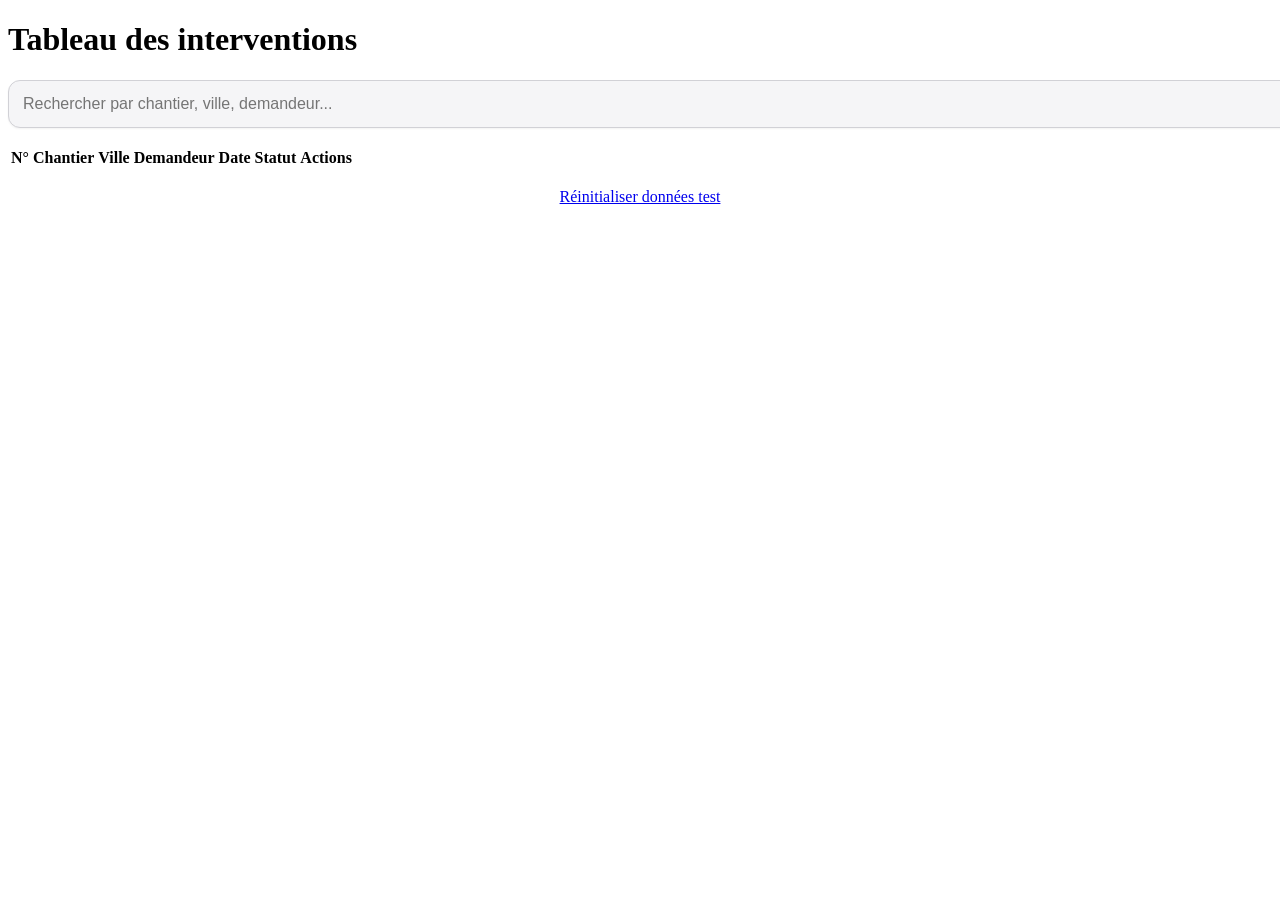
==== index.html @ 06b155c2 "Update index.html" ====
<!DOCTYPE html>
<html lang="fr">
<head>
    <meta charset="utf-8" />
    <meta name="viewport" content="width=device-width,initial-scale=1" />
    <title>Tableau des interventions</title>
    <link rel="stylesheet" href="style.css" />
</head>
<body>
<header>
    <h1>Tableau des interventions</h1>
</header>

<main class="container">
    <div class="card">
        <input id="recherche" placeholder="Rechercher par chantier, ville, demandeur..." />
        <table id="tableauInterventions">
            <thead>
                <tr>
                    <th>N°</th>
                    <th>Chantier</th>
                    <th>Ville</th>
                    <th>Demandeur</th>
                    <th>Date</th>
                    <th>Statut</th>
                    <th>Actions</th>
                </tr>
            </thead>
            <tbody id="tbodyInterventions"></tbody>
        </table>
    </div>

    <div style="text-align:center; margin-top:18px;">
        <a href="#" id="resetData" class="btn">Réinitialiser données test</a>
    </div>
</main>

<script src="data-init.js"></script>
<script>
function render() {
    const tbody = document.getElementById('tbodyInterventions');
    const q = document.getElementById('recherche').value.toLowerCase();
    let interventions = JSON.parse(localStorage.getItem('interventions')) || [];
    tbody.innerHTML = '';

    interventions.forEach(inter => {
        if (q && !(
            (inter.chantier||'').toLowerCase().includes(q) ||
            (inter.ville||'').toLowerCase().includes(q) ||
            (inter.demandeur||'').toLowerCase().includes(q)
        )) return;

        const tr = document.createElement('tr');
        tr.className = 'ligne-' + (inter.statut || 'a-planifier').toLowerCase().replace(/\s/g,'-');

        tr.innerHTML = `
            <td>${inter.numero || inter.id}</td>
            <td>${inter.chantier || ''}</td>
            <td>${inter.ville || ''}</td>
            <td>${inter.demandeur || ''}</td>
            <td>${inter.datePlanif || ''}</td>
            <td><span class="statut statut-${(inter.statut||'a-planifier').toLowerCase().replace(/\s/g,'-')}">${inter.statut || 'À planifier'}</span></td>
            <td>
                <a class="btn" href="modifier.html?id=${inter.id}">Modifier</a>
            </td>
        `;
        tbody.appendChild(tr);
    });
}

document.getElementById('recherche').addEventListener('input', render);
document.getElementById('resetData').addEventListener('click', function(e){
    e.preventDefault();
    if (confirm('Réinitialiser les données de test ?')) {
        initializeSampleData(true);
        render();
    }
});

window.addEventListener('DOMContentLoaded', render);
</script>
</body>
</html>
---- style.css ----
/* --- Champs style iOS --- */
input, select, textarea {
    width: 100%;
    padding: 14px;
    background: #f5f5f7;
    border: 1px solid #d1d1d6;
    border-radius: 12px;
    color: #000;
    font-size: 16px;
    margin-bottom: 18px;
    transition: 0.25s ease;
    box-shadow: 0 1px 2px rgba(0,0,0,0.05);
}

input:focus, select:focus, textarea:focus {
    background: #ffffff;
    border-color: #4da3ff;
    box-shadow: 0 0 0 4px rgba(77,163,255,0.25);
    outline: none;
}

/* --- Bouton retour stylé --- */
.btn-retour {
    display: inline-block;
    padding: 10px 18px;
    background: #e0e0e0;
    color: #333;
    border-radius: 10px;
    text-decoration: none;
    font-weight: 600;
    transition: 0.2s;
    border: 1px solid #c7c7c7;
}

.btn-retour:hover {
    background: #d5d5d5;
    transform: translateX(-3px);
}

/* --- Popup validation --- */
.validation-popup {
    position: fixed;
    top: 20px;
    right: 20px;
    background: #28a745;
    color: white;
    padding: 12px 20px;
    border-radius: 12px;
    font-weight: bold;
    opacity: 0;
    transform: translateY(-10px);
    transition: 0.4s ease;
    z-index: 9999;
}

.validation-popup.show {
    opacity: 1;
    transform: translateY(0);
}
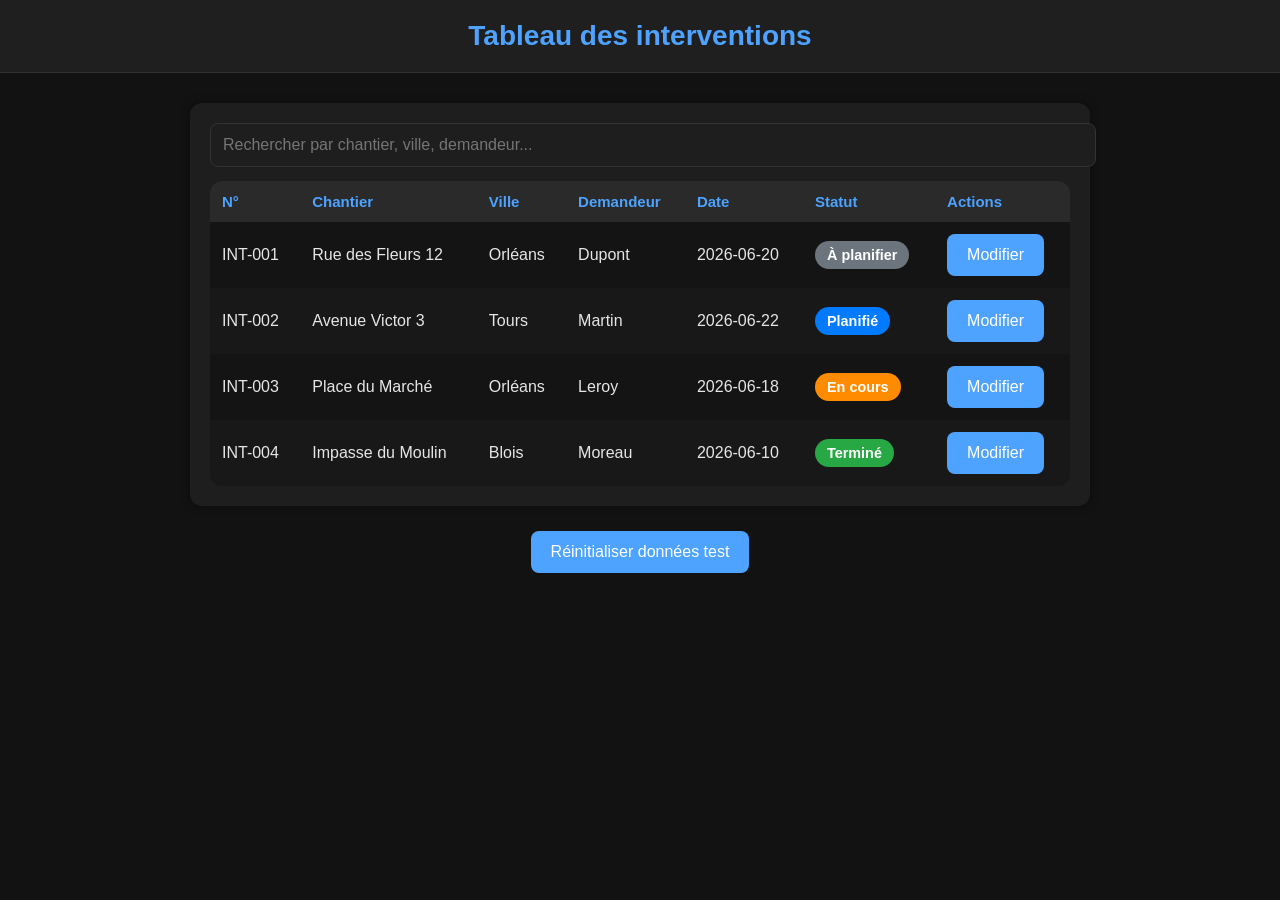
==== commit 41ea04df: "Update index.html" ====
--- a/index.html
+++ b/index.html
@@ -37,6 +37,7 @@
 
 <script src="data-init.js"></script>
 <script>
+/* Rendu du tableau */
 function render() {
     const tbody = document.getElementById('tbodyInterventions');
     const q = document.getElementById('recherche').value.toLowerCase();
@@ -66,8 +67,45 @@
         `;
         tbody.appendChild(tr);
     });
+
+    // Après avoir construit le tableau, appliquer/normaliser les classes de statut
+    applyStatusClasses();
 }
 
+/* Appliquer classes de statut et ligne si manquantes */
+function applyStatusClasses() {
+    document.querySelectorAll('#tableauInterventions tbody tr').forEach(tr => {
+        const statutCell = tr.querySelector('td:nth-child(6)'); // colonne statut
+        if (!statutCell) return;
+        const badge = statutCell.querySelector('.statut');
+        const statutText = (badge ? badge.textContent : statutCell.textContent || '').trim().toLowerCase();
+
+        // Normaliser le texte en classe
+        let cls = 'a-planifier';
+        if (statutText.includes('en cours')) cls = 'en-cours';
+        else if (statutText.includes('termin')) cls = 'termine';
+        else if (statutText.includes('planifi')) {
+            // différencier "à planifier" et "planifié"
+            if (statutText.includes('à planifi') || statutText.includes('à ')) cls = 'a-planifier';
+            else cls = 'planifie';
+        }
+
+        // Ajouter classe badge si absent
+        if (badge) {
+            badge.classList.remove('statut-a-planifier','statut-planifie','statut-en-cours','statut-termine');
+            badge.classList.add('statut-' + cls);
+        } else {
+            // créer un badge si nécessaire
+            statutCell.innerHTML = `<span class="statut statut-${cls}">${statutCell.textContent.trim()}</span>`;
+        }
+
+        // Ajouter classe de ligne (nettoyage puis ajout)
+        tr.classList.remove('ligne-a-planifier','ligne-planifie','ligne-en-cours','ligne-termine');
+        tr.classList.add('ligne-' + cls);
+    });
+}
+
+/* Événements */
 document.getElementById('recherche').addEventListener('input', render);
 document.getElementById('resetData').addEventListener('click', function(e){
     e.preventDefault();
@@ -77,6 +115,7 @@
     }
 });
 
+/* Initialisation */
 window.addEventListener('DOMContentLoaded', render);
 </script>
 </body>
--- a/style.css
+++ b/style.css
@@ -1,4 +1,109 @@
-/* --- Champs style iOS --- */
+/* THEME GLOBAL */
+body {
+    font-family: 'Segoe UI', Arial, sans-serif;
+    background-color: #121212;
+    color: #e6e6e6;
+    margin: 0;
+    padding: 0;
+}
+
+/* HEADER */
+header {
+    background: #1f1f1f;
+    padding: 20px;
+    text-align: center;
+    border-bottom: 1px solid #333;
+}
+header h1 {
+    margin: 0;
+    font-size: 28px;
+    color: #4da3ff;
+    font-weight: 600;
+}
+
+/* CONTAINER */
+.container {
+    max-width: 900px;
+    margin: 30px auto;
+    padding: 0 20px;
+}
+
+/* CARD */
+.card {
+    background: #1e1e1e;
+    padding: 20px;
+    border-radius: 12px;
+    margin-bottom: 25px;
+    box-shadow: 0 0 10px rgba(0,0,0,0.4);
+    transition: 0.2s;
+}
+.card:hover {
+    transform: translateY(-3px);
+    box-shadow: 0 0 15px rgba(0,0,0,0.6);
+}
+
+/* BOUTONS */
+.btn {
+    display: inline-block;
+    padding: 12px 20px;
+    background: #4da3ff;
+    color: white;
+    border-radius: 8px;
+    text-decoration: none;
+    font-size: 16px;
+    transition: 0.2s;
+}
+.btn:hover { background: #1f7be0; }
+
+.btn-primary {
+    background: #4da3ff;
+    padding: 14px 22px;
+    border-radius: 10px;
+    color: white;
+    font-size: 18px;
+    display: inline-block;
+    transition: 0.2s;
+    font-weight: 600;
+    border: none;
+    cursor: pointer;
+}
+.btn-primary:hover { background: #1f7be0; transform: translateY(-2px); }
+
+/* TABLE */
+table {
+    width: 100%;
+    border-collapse: collapse;
+    background: #1e1e1e;
+    border-radius: 12px;
+    overflow: hidden;
+}
+th, td { padding: 12px; text-align: left; }
+th { background: #2a2a2a; color: #4da3ff; font-size: 15px; }
+tr:nth-child(even) { background: #181818; }
+tr:nth-child(odd) { background: #141414; }
+
+/* RECHERCHE */
+#recherche {
+    width: 100%;
+    padding: 12px;
+    background: #1e1e1e;
+    border: 1px solid #333;
+    border-radius: 8px;
+    color: #fff;
+    margin-bottom: 14px;
+}
+
+/* FORM */
+form {
+    background: #1e1e1e;
+    padding: 25px;
+    border-radius: 12px;
+    max-width: 700px;
+    margin: auto;
+}
+label { display: block; margin-bottom: 6px; color: #bfbfbf; }
+
+/* Champs style iOS */
 input, select, textarea {
     width: 100%;
     padding: 14px;
@@ -11,15 +116,40 @@
     transition: 0.25s ease;
     box-shadow: 0 1px 2px rgba(0,0,0,0.05);
 }
-
 input:focus, select:focus, textarea:focus {
     background: #ffffff;
     border-color: #4da3ff;
-    box-shadow: 0 0 0 4px rgba(77,163,255,0.25);
+    box-shadow: 0 0 0 6px rgba(77,163,255,0.12);
     outline: none;
 }
 
-/* --- Bouton retour stylé --- */
+/* RESPONSIVE */
+@media (max-width: 700px) {
+    table, thead, tbody, th, td, tr { display: block; }
+}
+
+/* BADGES STATUTS */
+.statut {
+    padding: 4px 10px;
+    border-radius: 6px;
+    font-weight: bold;
+    color: white;
+    display: inline-block;
+    font-size: 0.9em;
+}
+.statut-a-planifier { background-color: #6c757d; }
+.statut-planifie { background-color: #007bff; }
+.statut-en-cours { background-color: #fd7e14; }
+.statut-termine { background-color: #28a745; }
+
+/* LIGNES */
+.ligne-a-planifier { background-color: #2a2a2a; }
+.ligne-planifie { background-color: #002b45; }
+.ligne-en-cours { background-color: #3a2500; }
+.ligne-termine { background-color: #003d00; }
+#tableauInterventions tr:hover { filter: brightness(1.2); }
+
+/* BOUTON RETOUR */
 .btn-retour {
     display: inline-block;
     padding: 10px 18px;
@@ -31,13 +161,9 @@
     transition: 0.2s;
     border: 1px solid #c7c7c7;
 }
-
-.btn-retour:hover {
-    background: #d5d5d5;
-    transform: translateX(-3px);
-}
-
-/* --- Popup validation --- */
+.btn-retour:hover { background: #d5d5d5; transform: translateX(-3px); }
+
+/* POPUP VALIDATION */
 .validation-popup {
     position: fixed;
     top: 20px;
@@ -52,8 +178,35 @@
     transition: 0.4s ease;
     z-index: 9999;
 }
-
-.validation-popup.show {
-    opacity: 1;
-    transform: translateY(0);
-}
+.validation-popup.show { opacity: 1; transform: translateY(0); }
+
+/* Surbrillance des badges (statut) */
+.statut {
+    padding: 6px 12px;
+    border-radius: 999px;
+    font-weight: 700;
+    color: #fff;
+    display: inline-block;
+    font-size: 0.9rem;
+    text-transform: none;
+}
+
+/* Couleurs badges */
+.statut-a-planifier { background: #6c757d; }   /* gris */
+.statut-planifie    { background: #007bff; }   /* bleu */
+.statut-en-cours    { background: #ff8c00; }   /* orange vif */
+.statut-termine     { background: #28a745; }   /* vert */
+
+/* Surbrillance des lignes entières (plus visible) */
+.ligne-a-planifier { background: rgba(108,117,125,0.08); }
+.ligne-planifie    { background: rgba(0,123,255,0.06); }
+.ligne-en-cours    { background: rgba(255,140,0,0.06); }
+.ligne-termine     { background: rgba(40,167,69,0.05); }
+
+/* Accentuer au survol */
+#tableauInterventions tbody tr:hover {
+    filter: brightness(1.06);
+    transform: translateY(-1px);
+    transition: 0.12s;
+}
+
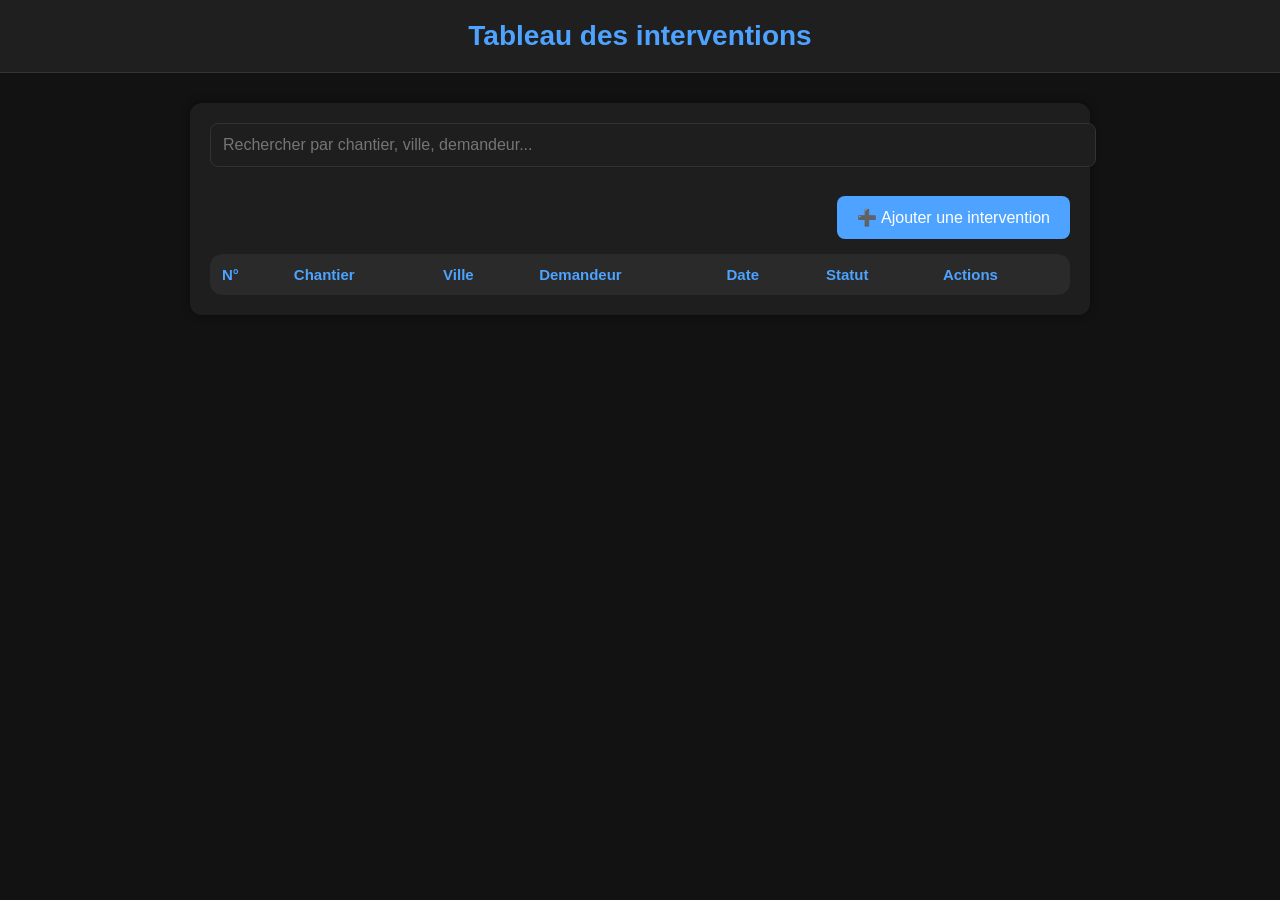
==== commit 4dc9548c: "Remove reset data button and related functionality Removed the reset data button and associated even" ====
--- a/index.html
+++ b/index.html
@@ -13,7 +13,16 @@
 
 <main class="container">
     <div class="card">
+
+        <!-- Barre de recherche -->
         <input id="recherche" placeholder="Rechercher par chantier, ville, demandeur..." />
+
+        <!-- Bouton Ajouter une intervention -->
+        <div style="text-align:right; margin:15px 0;">
+            <a href="ajouter.html" class="btn">➕ Ajouter une intervention</a>
+        </div>
+
+        <!-- Tableau -->
         <table id="tableauInterventions">
             <thead>
                 <tr>
@@ -29,13 +38,10 @@
             <tbody id="tbodyInterventions"></tbody>
         </table>
     </div>
-
-    <div style="text-align:center; margin-top:18px;">
-        <a href="#" id="resetData" class="btn">Réinitialiser données test</a>
-    </div>
 </main>
 
 <script src="data-init.js"></script>
+
 <script>
 /* Rendu du tableau */
 function render() {
@@ -62,61 +68,3 @@
             <td>${inter.datePlanif || ''}</td>
             <td><span class="statut statut-${(inter.statut||'a-planifier').toLowerCase().replace(/\s/g,'-')}">${inter.statut || 'À planifier'}</span></td>
             <td>
-                <a class="btn" href="modifier.html?id=${inter.id}">Modifier</a>
-            </td>
-        `;
-        tbody.appendChild(tr);
-    });
-
-    // Après avoir construit le tableau, appliquer/normaliser les classes de statut
-    applyStatusClasses();
-}
-
-/* Appliquer classes de statut et ligne si manquantes */
-function applyStatusClasses() {
-    document.querySelectorAll('#tableauInterventions tbody tr').forEach(tr => {
-        const statutCell = tr.querySelector('td:nth-child(6)'); // colonne statut
-        if (!statutCell) return;
-        const badge = statutCell.querySelector('.statut');
-        const statutText = (badge ? badge.textContent : statutCell.textContent || '').trim().toLowerCase();
-
-        // Normaliser le texte en classe
-        let cls = 'a-planifier';
-        if (statutText.includes('en cours')) cls = 'en-cours';
-        else if (statutText.includes('termin')) cls = 'termine';
-        else if (statutText.includes('planifi')) {
-            // différencier "à planifier" et "planifié"
-            if (statutText.includes('à planifi') || statutText.includes('à ')) cls = 'a-planifier';
-            else cls = 'planifie';
-        }
-
-        // Ajouter classe badge si absent
-        if (badge) {
-            badge.classList.remove('statut-a-planifier','statut-planifie','statut-en-cours','statut-termine');
-            badge.classList.add('statut-' + cls);
-        } else {
-            // créer un badge si nécessaire
-            statutCell.innerHTML = `<span class="statut statut-${cls}">${statutCell.textContent.trim()}</span>`;
-        }
-
-        // Ajouter classe de ligne (nettoyage puis ajout)
-        tr.classList.remove('ligne-a-planifier','ligne-planifie','ligne-en-cours','ligne-termine');
-        tr.classList.add('ligne-' + cls);
-    });
-}
-
-/* Événements */
-document.getElementById('recherche').addEventListener('input', render);
-document.getElementById('resetData').addEventListener('click', function(e){
-    e.preventDefault();
-    if (confirm('Réinitialiser les données de test ?')) {
-        initializeSampleData(true);
-        render();
-    }
-});
-
-/* Initialisation */
-window.addEventListener('DOMContentLoaded', render);
-</script>
-</body>
-</html>
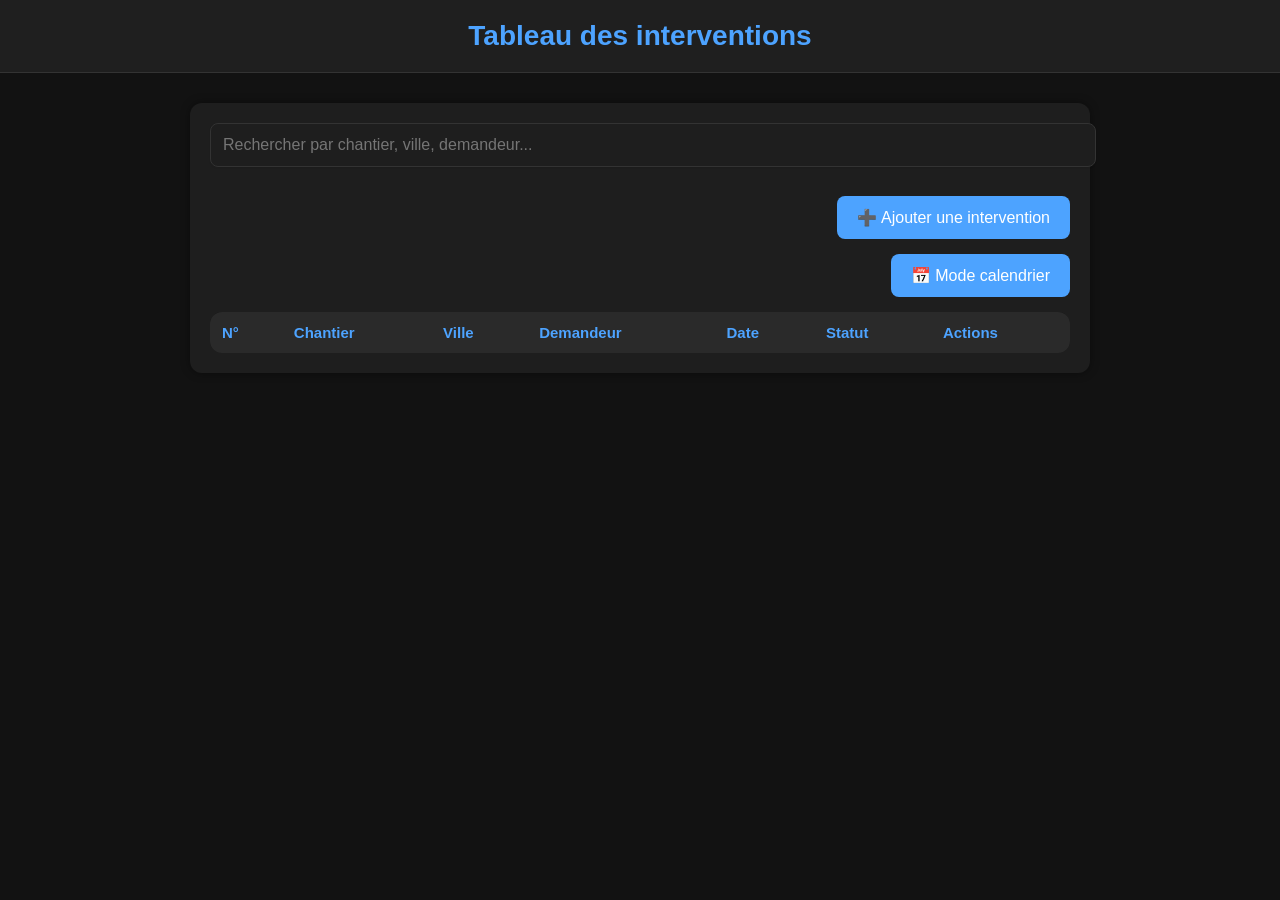
==== commit 46529599: "Update index.html" ====
--- a/index.html
+++ b/index.html
@@ -12,6 +12,7 @@
 </header>
 
 <main class="container">
+    
     <div class="card">
 
         <!-- Barre de recherche -->
@@ -21,6 +22,9 @@
         <div style="text-align:right; margin:15px 0;">
             <a href="ajouter.html" class="btn">➕ Ajouter une intervention</a>
         </div>
+<div style="text-align:right; margin-bottom:15px;">
+    <a href="calendrier.html" class="btn">📅 Mode calendrier</a>
+</div>
 
         <!-- Tableau -->
         <table id="tableauInterventions">
